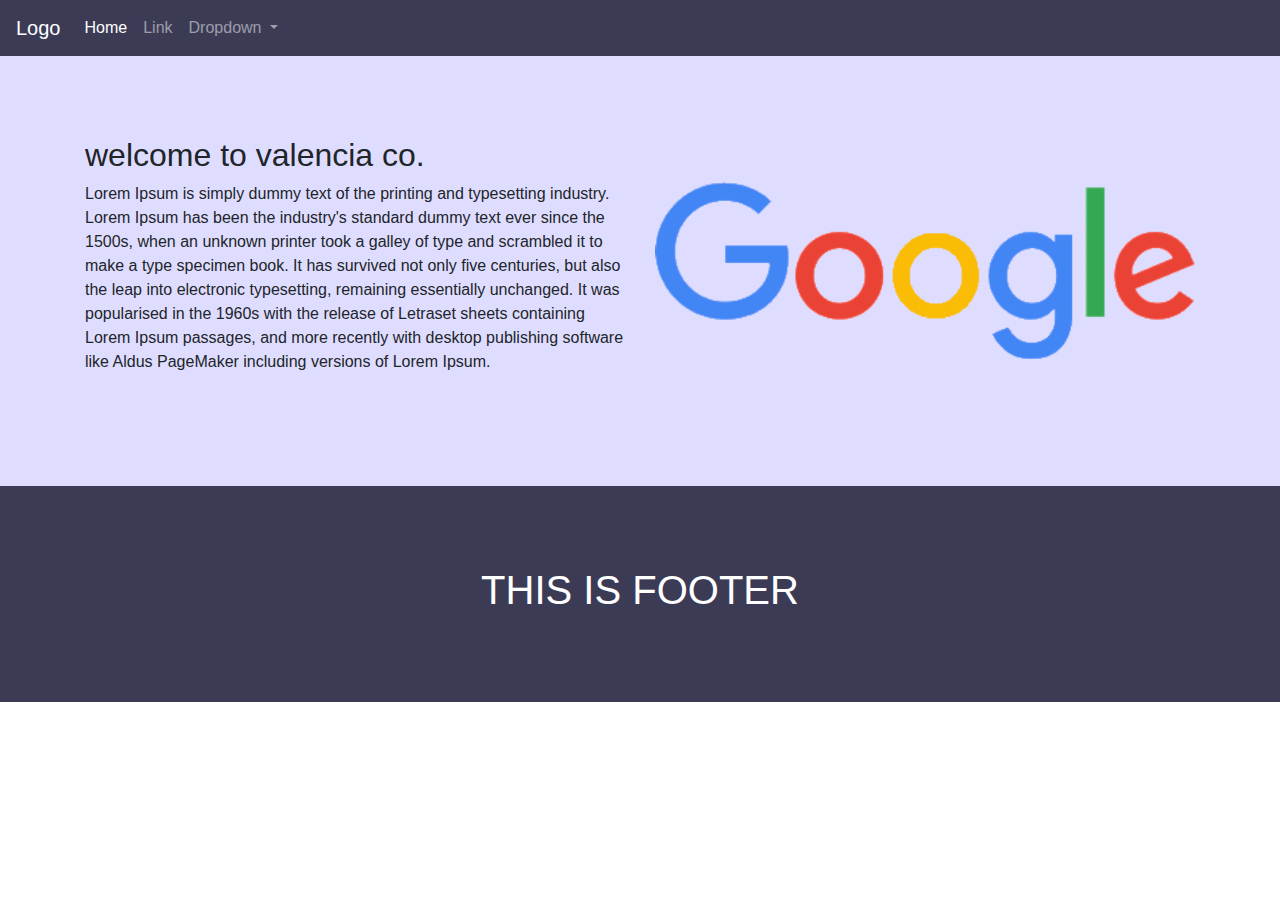
==== static-pages/about-us.html @ 43a9c74d "first commit" ====
<!doctype html>
<html lang="en">
  <head>
    <!-- Required meta tags -->
    <meta charset="utf-8">
    <meta name="viewport" content="width=device-width, initial-scale=1, shrink-to-fit=no">

    <!-- Bootstrap CSS -->
    <link rel="stylesheet" href="css/bootstrap.min.css">

    <!-- Bootstrap CSS -->
    <link rel="stylesheet" href="css/my-style.css">

    <title>Hello, world!</title>
  </head>
  <body>


    <div id="top-menu">

        <nav class="navbar navbar-expand-lg navbar-dark ">
            <a class="navbar-brand" href="#"> Logo </a>
            <button class="navbar-toggler" type="button" data-toggle="collapse" data-target="#navbarSupportedContent" aria-controls="navbarSupportedContent" aria-expanded="false" aria-label="Toggle navigation">
                <span class="navbar-toggler-icon"></span>
            </button>
        
            <div class="collapse navbar-collapse" id="navbarSupportedContent">
                <ul class="navbar-nav mr-auto">
                    <li class="nav-item active">
                        <a class="nav-link" href="#">Home <span class="sr-only">(current)</span></a>
                    </li>
                    <li class="nav-item">
                        <a class="nav-link" href="#">Link</a>
                    </li>
                    <li class="nav-item dropdown">
                        <a class="nav-link dropdown-toggle" href="#" id="navbarDropdown" role="button" data-toggle="dropdown" aria-haspopup="true" aria-expanded="false">
                            Dropdown
                        </a>
                        <div class="dropdown-menu" aria-labelledby="navbarDropdown">
                            <a class="dropdown-item" href="#">Action</a>
                            <a class="dropdown-item" href="#">Another action</a>
                            <div class="dropdown-divider"></div>
                            <a class="dropdown-item" href="#">Something else here</a>
                        </div>
                    </li>
                </ul>

            </div>
        </nav>

    </div><!-- top-menu -->

    <div id="page-content" class="home-page">
 
        <section id="about-us">
            <div class="container">
                <div class="row">
                    <div class="col-md-6">
                        <h2> welcome to valencia co. </h2>
                        <p> Lorem Ipsum is simply dummy text of the printing and typesetting industry. Lorem Ipsum has been the industry's standard dummy text ever since the 1500s, when an unknown printer took a galley of type and scrambled it to make a type specimen book. It has survived not only five centuries, but also the leap into electronic typesetting, remaining essentially unchanged. It was popularised in the 1960s with the release of Letraset sheets containing Lorem Ipsum passages, and more recently with desktop publishing software like Aldus PageMaker including versions of Lorem Ipsum.</p>
                    </div>
                    <div class="col-md-6">
                        <img class="img-fluid width100" src="images/logo.png" alt="">
                    </div>
                </div>
            </div>
        </section>
 
    </div>

    <footer id="footer">
        <h1> THIS IS FOOTER </h1>
    </footer>

    <!-- Optional JavaScript -->
    <!-- jQuery first, then Popper.js, then Bootstrap JS -->
    <script src="js/jquery-3.2.1.slim.min.js"></script>
    <script src="js/popper.min.js"></script>
    <script src="js/bootstrap.min.js"></script>
  </body>
</html>
---- static-pages/css/my-style.css ----
section, footer#footer {
  min-height: 250px;
  display: flex;
  justify-content: center;
  align-items: center;
  padding: 80px 0;
}

.width100 {
  width: 100%;
}

#top-menu, footer#footer {
  background: #3b3b56;
  min-height: auto;
}

#page-content {
  background-color: #dcdbe6;
}
#page-content section#intro {
  background: url(../images/intro.jpg) no-repeat center center fixed;
  -webkit-background-size: cover;
  -moz-background-size: cover;
  -o-background-size: cover;
  background-size: cover;
  min-height: 80vh;
}
#page-content section#intro h1 {
  color: #fff;
  font-size: 72px;
  text-shadow: 0 0 10px #242424;
  font-weight: bold;
  text-transform: capitalize;
}
#page-content section#about-us {
  background: #dfddff;
}
#page-content section#jobs-section {
  background: #e9ecef;
}

footer#footer h1 {
  color: #fff;
}

/*# sourceMappingURL=my-style.css.map */
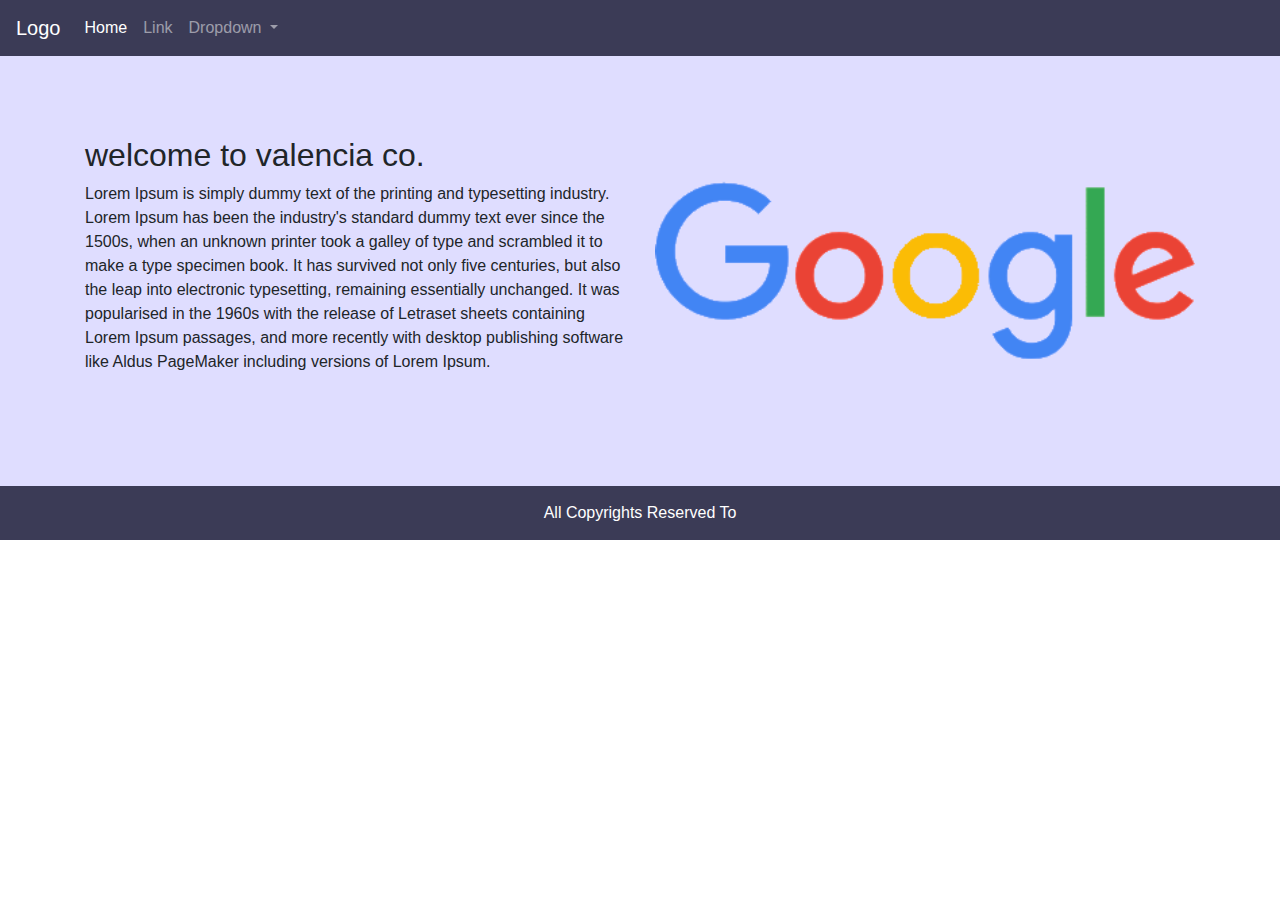
==== commit a7cc565c: "update design" ====
--- a/static-pages/about-us.html
+++ b/static-pages/about-us.html
@@ -69,8 +69,9 @@
     </div>
 
     <footer id="footer">
-        <h1> THIS IS FOOTER </h1>
+        <p> all copyrights reserved to </p>
     </footer>
+
 
     <!-- Optional JavaScript -->
     <!-- jQuery first, then Popper.js, then Bootstrap JS -->
--- a/static-pages/css/my-style.css
+++ b/static-pages/css/my-style.css
@@ -39,9 +39,18 @@
 #page-content section#jobs-section {
   background: #e9ecef;
 }
+#page-content section#jobs-section .one-job {
+  background: #fff;
+  padding: 15px;
+}
 
-footer#footer h1 {
+footer#footer {
+  padding: 15px;
+}
+footer#footer p {
   color: #fff;
+  text-transform: capitalize;
+  margin-bottom: 0px;
 }
 
 /*# sourceMappingURL=my-style.css.map */
